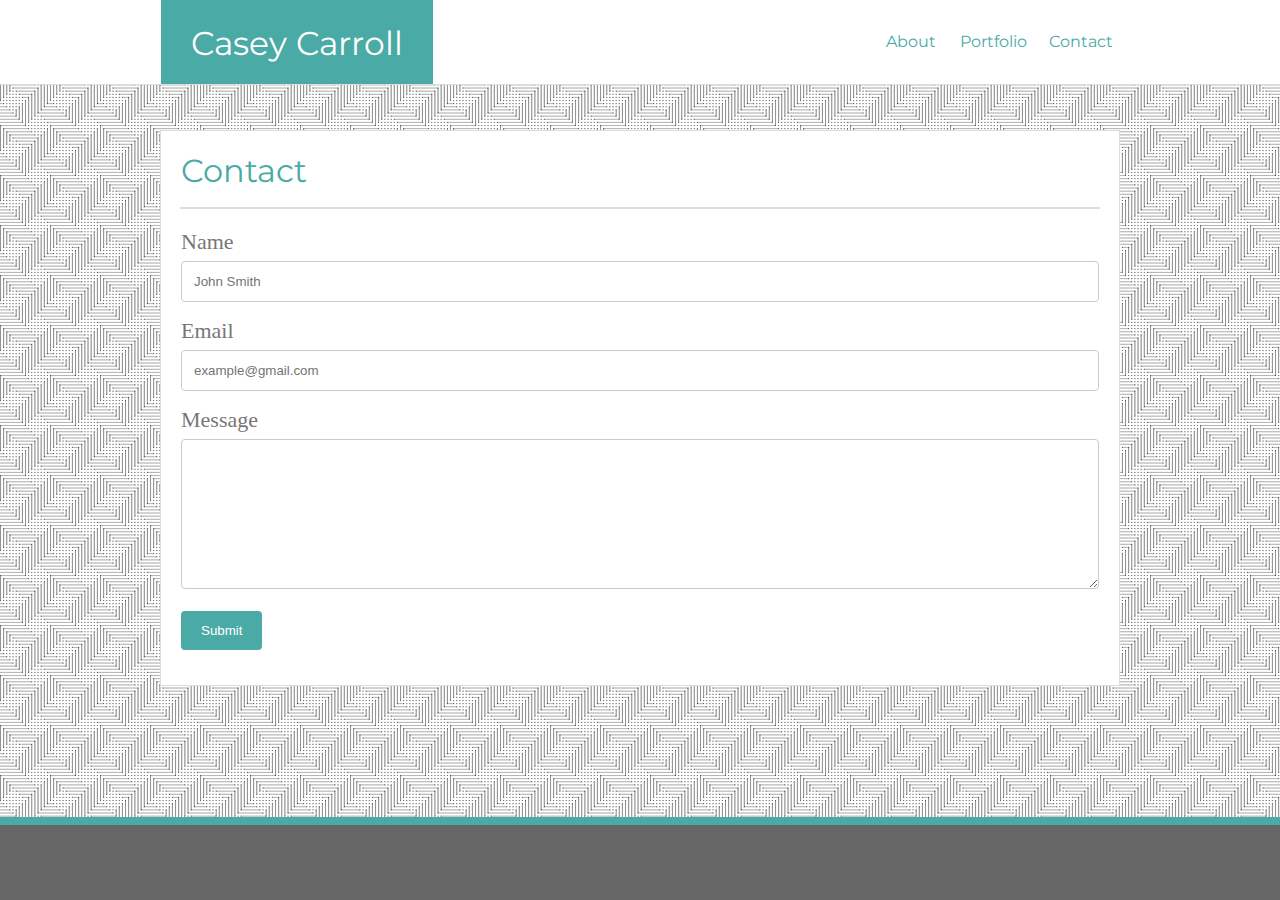
==== contact.html @ 687625ef "Initial commit, added media queries and began modifying html" ====
<!DOCTYPE html>
<html lang="en">
    <head>
        <meta charset="UTF-8">
        <meta name="viewport" content="width=device-width, initial-scale=1.0">
        <meta http-equiv="X-UA-Compatible" content="ie=edge">
        <title>contact page</title>
        <link rel="stylesheet" type="text/css" href="assets/css/style.css">
        <link href="https://fonts.googleapis.com/css?family=Montserrat&display=swap" rel="stylesheet">
    </head>
    <body>
        <header>
            <div class="main">
                <div id="name">
                    Casey Carroll
                </div>
                <div id="links">
                    <div class="link-bar" id="about">
                        <a href="index.html">About</a>
                    </div>
                    <div class="link-bar" class="spacing">
                    </div>
                    <div class="link-bar" id="portfolio"> 
                        <a href="portfolio.html">Portfolio</a>
                    </div>
                    <div class="link-bar" class="spacing">
                    </div>
                    <div class="link-bar" id="contact">
                        <a href="contact.html">Contact</a>
                    </div>
                </div>
            </div>
        </header>
        <div class="main" id="two">
            <div id="lower">
                Contact
            </div>
            <div id="lower-spacer">
            </div>
            <form action="action_page.php">
                <label for="fname">Name</label>
                <input type="text" id="fname" name="Name" placeholder="John Smith">
                <label for="lname">Email</label>
                <input type="text" id="lname" name="lastname" placeholder="example@gmail.com">
                <!-- <label for="country">Country</label>
                    <select id="country" name="country">
                      <option value="australia">Australia</option>
                      <option value="canada">Canada</option>
                      <option value="usa">USA</option>
                    </select> -->
                <label for="subject">Message</label>
                <textarea id="subject" name="subject" placeholder="" style="height:150px"></textarea>
                <input type="submit" value="Submit">
            </form>
        </div>
        <footer>
        </footer>
    </body>
</html>
---- assets/css/style.css ----
#page-container {  
    position: relative;  
    min-height: 100vh;
}

* {
    margin: 0;
    padding: 0;
    text-decoration: none;
}

a {
    color: #4aaaa5;
}
body {
    background-image: url("crossline-dots.png");
}
header {
    margin-top: 0px;
    height: 84px;
    font-family: 'Montserrat', sans-serif;
    text-align: center;
    background: #ffffff;
    border: #dddddd;
    border-style: solid;
    border-width: 1px;
    border-top: 0;
    border-right: 0;
    border-left: 0;
}

.main {
    width: 958px;
    margin: 0 auto;
}

#two {
    margin-top: 45px;
    background-color: #ffffff;
    border: #dddddd;
    border-style: solid;
    border-width: 1px;
    padding: 0px;
    margin-bottom: 45px;
    padding-bottom: 15px;
}
#name {
    font-size: 33px;
    margin-top: 0px;
    /* margin-left: 100px; */
    height: 61px;
    background-color: #4aaaa5;
    /* margin-right: 362px; */
    text-align: center;
    padding-top: 23px;
    width: 272px;
    color: #ffffff;
    float: left;
}

#links {
    height: 52px;
    margin-top: 16px;
    float: right;
    width: 245px;
    padding-top: 16px;
    padding-bottom: 16;
    padding-left: 16;
    background-color: #ffffff
    /* background: lightblue; */
}

.link-bar {
    /* padding-top: 15px; */
}

.spacing{
    width: 1px;
    height: 19px;
    background-color: #dddddd;
    float: left;
}

#about {
    width: 74px;
    float: left;
    color: #4aaaa5;
}

#portfolio {
    width: 91px;
    float: left;
    /* margin-left: 74px; */
}

#contact {
    width: 74px;
    float: left;
    text-align: right
    /* margin-left: 74px; */
}

#lower {
    height: 56px;
    font-family: 'Montserrat', sans-serif;
    font-size: 32px;
    padding-top: 20px;
    padding-left: 20px;
    color: #4aaaa5;
}

#lower-spacer {
    width: 920px;
    height: 2px;
    margin: 0 auto;
    background-color:#dddddd;
}

img {
    float: left;
    margin: 20px;
}

p {
    color: #777777;
    padding-top: 20px;
    padding-right: 20px;
    padding-left: 20px;
}

form {
    color: #777777;
    font-size: 22px;
    margin: 20px;
}

input[type=text], select, textarea {
    width: 100%;
    padding: 12px;
    border: 1px solid #ccc;
    border-radius: 4px;
    box-sizing: border-box;
    margin-top: 6px;
    margin-bottom: 16px;
    resize: vertical;
  }
  
  input[type=submit] {
    background-color: #4aaaa5;
    color: white;
    padding: 12px 20px;
    border: none;
    border-radius: 4px;
    cursor: pointer;
  }
  
  input[type=submit]:hover {
    background-color: #666666;
  }
  
  #content-wrapper {  
    padding-bottom: 75px;
}

  footer {
    height: 75px;
    background-color: #666666;
    border-top-color: #4aaaa5;
    border-right: 0;
    border-bottom: 0;
    border-left: 0;
    border-style: solid;
    border-top-width: 8px;
    position: absolute;
    bottom: 0; 
    width: 100%;
  }

  .placeholder{
      width: 45%;
  }

  @media (max-width: 980px) {

    .main {
        width: 640px;
    }
      .main{
          /* width: 100%; */
    }
    #name {
        /* margin-left: 162px; */
    }
  }

  @media (max-width: 768px) {}

  @media (max-width: 640px) {
      #two {
          width: 100%;
      }
  }
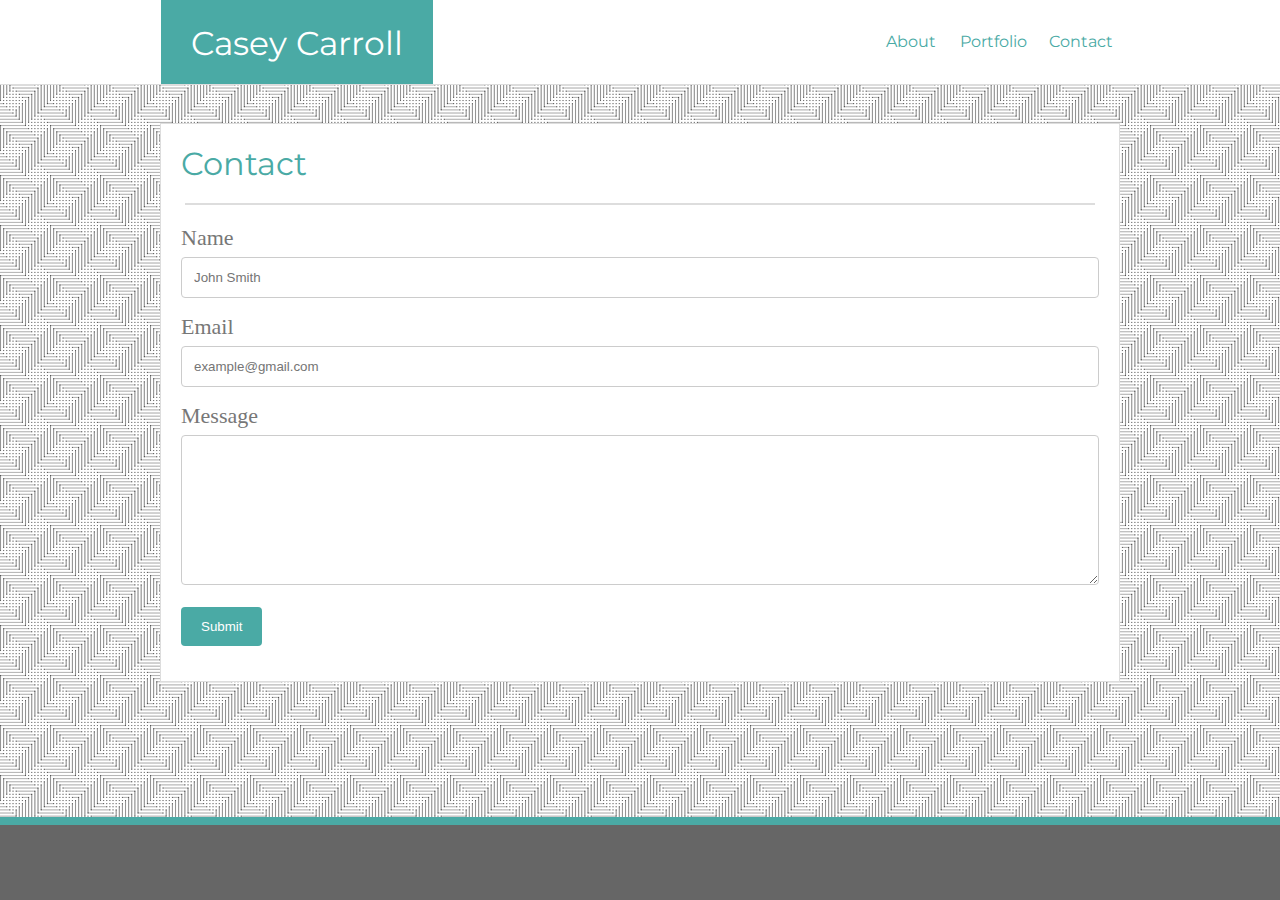
==== commit bb5ba2a7: "Added formatting and tags to html in portfolio and contact pages" ====
--- a/contact.html
+++ b/contact.html
@@ -1,16 +1,19 @@
 <!DOCTYPE html>
 <html lang="en">
-    <head>
-        <meta charset="UTF-8">
-        <meta name="viewport" content="width=device-width, initial-scale=1.0">
-        <meta http-equiv="X-UA-Compatible" content="ie=edge">
-        <title>contact page</title>
-        <link rel="stylesheet" type="text/css" href="assets/css/style.css">
-        <link href="https://fonts.googleapis.com/css?family=Montserrat&display=swap" rel="stylesheet">
-    </head>
-    <body>
+
+<head>
+    <meta charset="UTF-8">
+    <meta name="viewport" content="width=device-width, initial-scale=1.0">
+    <meta http-equiv="X-UA-Compatible" content="ie=edge">
+    <title>contact page</title>
+    <link rel="stylesheet" type="text/css" href="assets/css/style.css">
+    <link href="https://fonts.googleapis.com/css?family=Montserrat&display=swap" rel="stylesheet">
+</head>
+
+<body>
+    <div id="page-container">
         <header>
-            <div class="main">
+            <div class="main" id="navbar">
                 <div id="name">
                     Casey Carroll
                 </div>
@@ -20,7 +23,7 @@
                     </div>
                     <div class="link-bar" class="spacing">
                     </div>
-                    <div class="link-bar" id="portfolio"> 
+                    <div class="link-bar" id="portfolio">
                         <a href="portfolio.html">Portfolio</a>
                     </div>
                     <div class="link-bar" class="spacing">
@@ -31,29 +34,42 @@
                 </div>
             </div>
         </header>
-        <div class="main" id="two">
-            <div id="lower">
-                Contact
-            </div>
-            <div id="lower-spacer">
-            </div>
-            <form action="action_page.php">
-                <label for="fname">Name</label>
-                <input type="text" id="fname" name="Name" placeholder="John Smith">
-                <label for="lname">Email</label>
-                <input type="text" id="lname" name="lastname" placeholder="example@gmail.com">
-                <!-- <label for="country">Country</label>
+        <div id="content-wrapper">
+            <div class="main" id="content">
+                <div id="about-me">
+                    Contact
+                </div>
+                <div id="lower-spacer">
+                </div>
+                <form action="action_page.php">
+                    <label for="fname">Name</label>
+                    <input type="text" id="fname" name="Name" placeholder="John Smith">
+                    <label for="lname">Email</label>
+                    <input type="text" id="lname" name="lastname" placeholder="example@gmail.com">
+                    <!-- <label for="country">Country</label>
                     <select id="country" name="country">
                       <option value="australia">Australia</option>
                       <option value="canada">Canada</option>
                       <option value="usa">USA</option>
                     </select> -->
-                <label for="subject">Message</label>
-                <textarea id="subject" name="subject" placeholder="" style="height:150px"></textarea>
-                <input type="submit" value="Submit">
-            </form>
+                    <label for="subject">Message</label>
+                    <textarea id="subject" name="subject" placeholder="" style="height:150px"></textarea>
+                    <input type="submit" value="Submit">
+                </form>
+            </div>
         </div>
         <footer>
         </footer>
-    </body>
+    </div>
+    <script src="https://code.jquery.com/jquery-3.3.1.slim.min.js"
+        integrity="sha384-q8i/X+965DzO0rT7abK41JStQIAqVgRVzpbzo5smXKp4YfRvH+8abtTE1Pi6jizo"
+        crossorigin="anonymous"></script>
+    <script src="https://cdnjs.cloudflare.com/ajax/libs/popper.js/1.14.7/umd/popper.min.js"
+        integrity="sha384-UO2eT0CpHqdSJQ6hJty5KVphtPhzWj9WO1clHTMGa3JDZwrnQq4sF86dIHNDz0W1"
+        crossorigin="anonymous"></script>
+    <script src="https://stackpath.bootstrapcdn.com/bootstrap/4.3.1/js/bootstrap.min.js"
+        integrity="sha384-JjSmVgyd0p3pXB1rRibZUAYoIIy6OrQ6VrjIEaFf/nJGzIxFDsf4x0xIM+B07jRM"
+        crossorigin="anonymous"></script>
+</body>
+
 </html>--- a/assets/css/style.css
+++ b/assets/css/style.css
@@ -1,6 +1,8 @@
 #page-container {  
+    /* width: 100%; */
     position: relative;  
     min-height: 100vh;
+    min-width: 320px;
 }
 
 * {
@@ -34,8 +36,8 @@
     margin: 0 auto;
 }
 
-#two {
-    margin-top: 45px;
+#content {
+    margin-top: 25px;
     background-color: #ffffff;
     border: #dddddd;
     border-style: solid;
@@ -43,6 +45,7 @@
     padding: 0px;
     margin-bottom: 45px;
     padding-bottom: 15px;
+    /* clear: both; */
 }
 #name {
     font-size: 33px;
@@ -59,20 +62,16 @@
 }
 
 #links {
-    height: 52px;
-    margin-top: 16px;
+    /* height: 52px; */
+    /* margin-top: 16px; */
     float: right;
     width: 245px;
-    padding-top: 16px;
-    padding-bottom: 16;
-    padding-left: 16;
+    padding-top: 32px;
+    padding-bottom: 32px;
+    /* padding-left: 16; */
     background-color: #ffffff
-    /* background: lightblue; */
-}
-
-.link-bar {
-    /* padding-top: 15px; */
-}
+}
+
 
 .spacing{
     width: 1px;
@@ -100,17 +99,15 @@
     /* margin-left: 74px; */
 }
 
-#lower {
-    height: 56px;
+#about-me {
     font-family: 'Montserrat', sans-serif;
     font-size: 32px;
-    padding-top: 20px;
-    padding-left: 20px;
+    padding: 20px;
     color: #4aaaa5;
 }
 
 #lower-spacer {
-    width: 920px;
+    width: 95%;
     height: 2px;
     margin: 0 auto;
     background-color:#dddddd;
@@ -160,6 +157,9 @@
   
   #content-wrapper {  
     padding-bottom: 75px;
+    padding-top: 1%;
+    /* background-image: url("crossline-dots.png"); */
+    /* clear: both; */
 }
 
   footer {
@@ -182,21 +182,71 @@
 
   @media (max-width: 980px) {
 
-    .main {
-        width: 640px;
-    }
-      .main{
-          /* width: 100%; */
-    }
+    #content {
+        width: 93%;
+    }
+
+    #navbar {
+        width: 100%;
+    }
+  }
+
+
+   
+
+  @media (max-width: 768px) {
+
+    #content-wrapper{
+        width: 100%;
+        margin: 0 auto;
+    }
+
+  }
+
+  @media (max-width: 640px) {
+    
     #name {
-        /* margin-left: 162px; */
-    }
-  }
-
-  @media (max-width: 768px) {}
-
-  @media (max-width: 640px) {
-      #two {
+        margin: 0 auto;
+        width: 100%;
+    }  
+
+    header {
+        background-color: #4aaaa5;
+        position: static;
+        width: 100%;
+    }
+
+    #content {
+          width: 93%;
+          margin-top: 3%;
+    }
+
+      #links {
           width: 100%;
-      }
-  }+          padding: 16px;
+          display: flex;
+          justify-content: center;
+        }
+
+      #about-me {
+          text-align: center;
+        }   
+
+        img {
+            width: 88%;
+            margin: 6%;
+            height: 33%;
+        }
+
+
+  #content-wrapper, #content {
+      clear: both;
+        }
+        
+        .placeholder{
+            width: 88%;
+            margin: 6%;
+            height: 33%;
+        }
+        }
+    }   